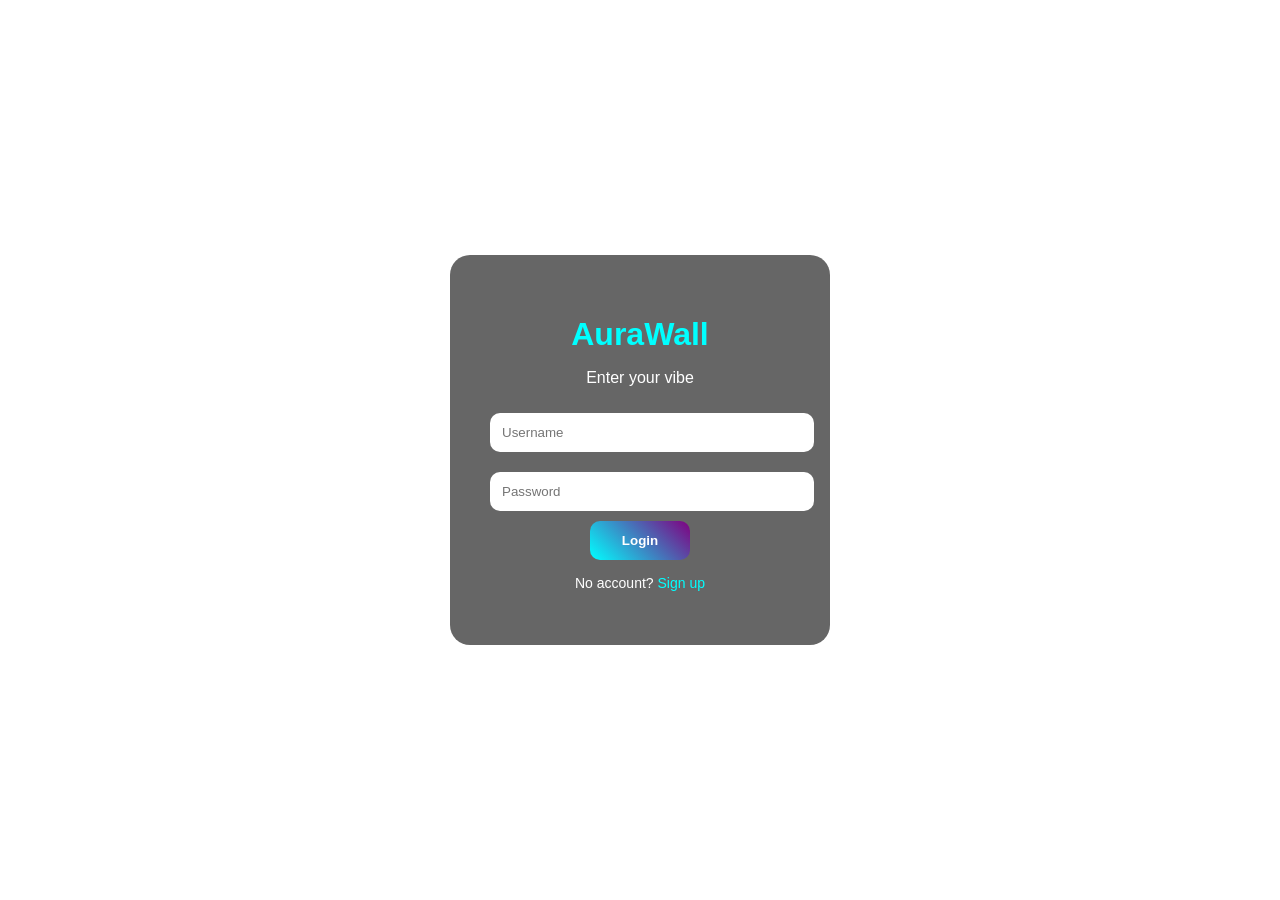
==== index.html @ 142aed0c "Add files via upload" ====
<!DOCTYPE html>
<html lang="en">
<head>
    <meta charset="UTF-8">
    <meta name="viewport" content="width=device-width, initial-scale=1.0">
    <title>Login - Aurwall</title>
<link rel="stylesheet" href="style.css">
</head>
<body>

<div class="login-container">

    <form class="login-box">
        <h1>AuraWall</h1>
        <p>Enter your vibe</p>

        <input type="text" placeholder="Username" required>
        <input type="password" placeholder="Password" required>

        <button type="submit">Login</button>

        <p class="extra">No account? <a href="#">Sign up</a></p>
    </form>

</div>




</body>
</html>
---- style.css ----
body{
    margin: 0%;
    height: 100vh;
    font-family: Arial, Helvetica, sans-serif;
    background-image: url(bg.jpg);
    background-size: cover;
    background-position: center;
    background-repeat: no-repeat;
    align-items: center;
    display: flex;
justify-content: center;
align-items: center;

}

.login-box{
    background-color: rgb(0,0,0,0.6);
    padding: 40px;
    border-radius: 20px;
    backdrop-filter: blur(10px);
    text-align: center;
    color: white;
    width: 300px;
    
}

.login-box h1 {
    margin-bottom: 10px;
    color: cyan;

}

.login-box input {
    width: 100%;
    padding: 12px;
    margin: 10px 0;
    border: none;
    border-radius: 10px;
    outline: none;

}

.login-box button {
    width: 100px;
    padding: 12px;
    background: linear-gradient(45deg,cyan, purple);
    border: none;
    border-radius: 10px;
    color: white;
    font-weight: bold;
    cursor: pointer;
    transition: 0.3s;
}

.login-box button:hover {
    transform: scale(1.05);
}

.extra {
    margin-top: 15px;
    font-size: 14px;

}
.extra a{
    color: cyan;
    text-decoration: none;
}
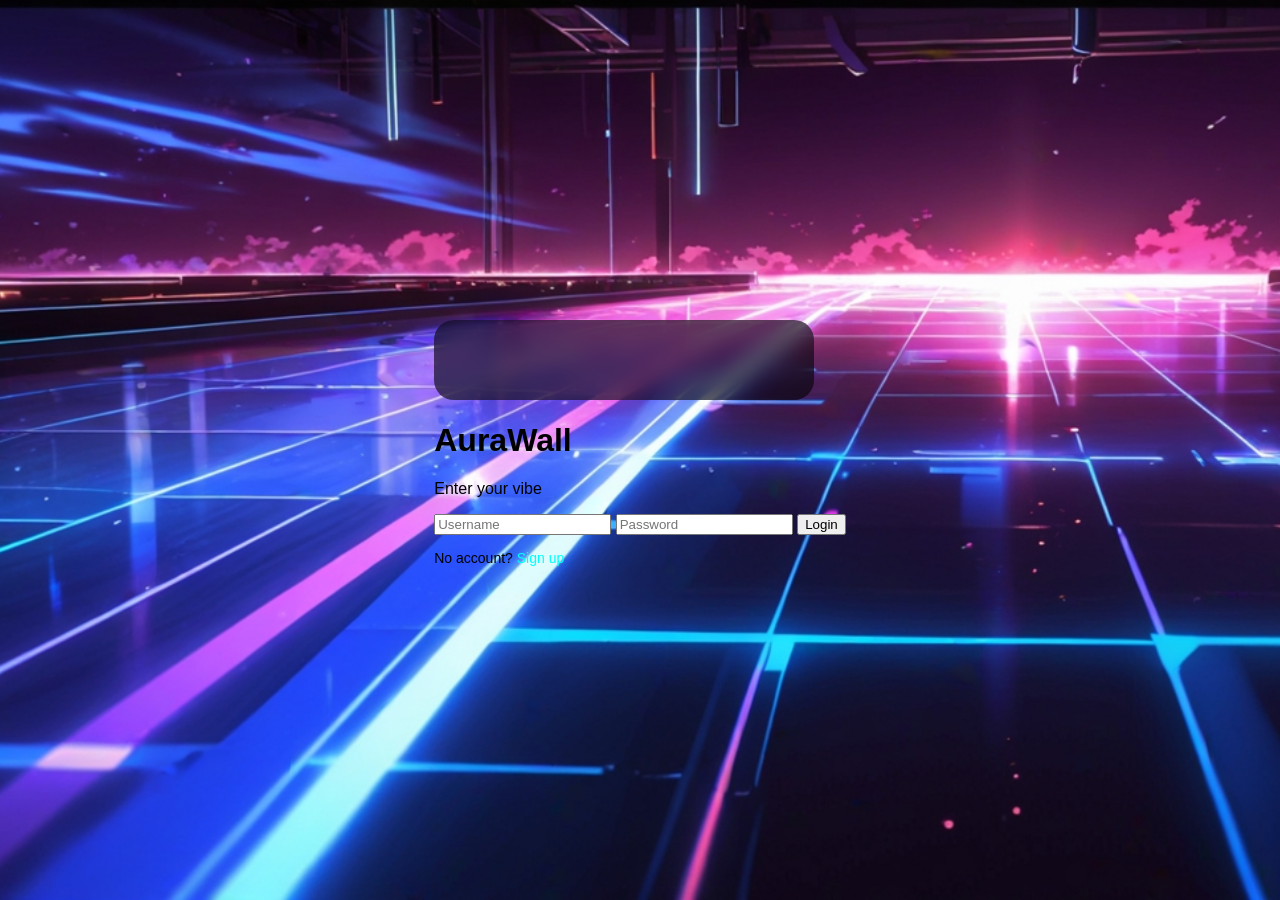
==== commit 557c2be4: "Add files via upload" ====
--- a/index.html
+++ b/index.html
@@ -10,7 +10,7 @@
 
 <div class="login-container">
 
-    <form class="login-box">
+<form class="login-box" action="../index1.html"></form>
         <h1>AuraWall</h1>
         <p>Enter your vibe</p>
 
